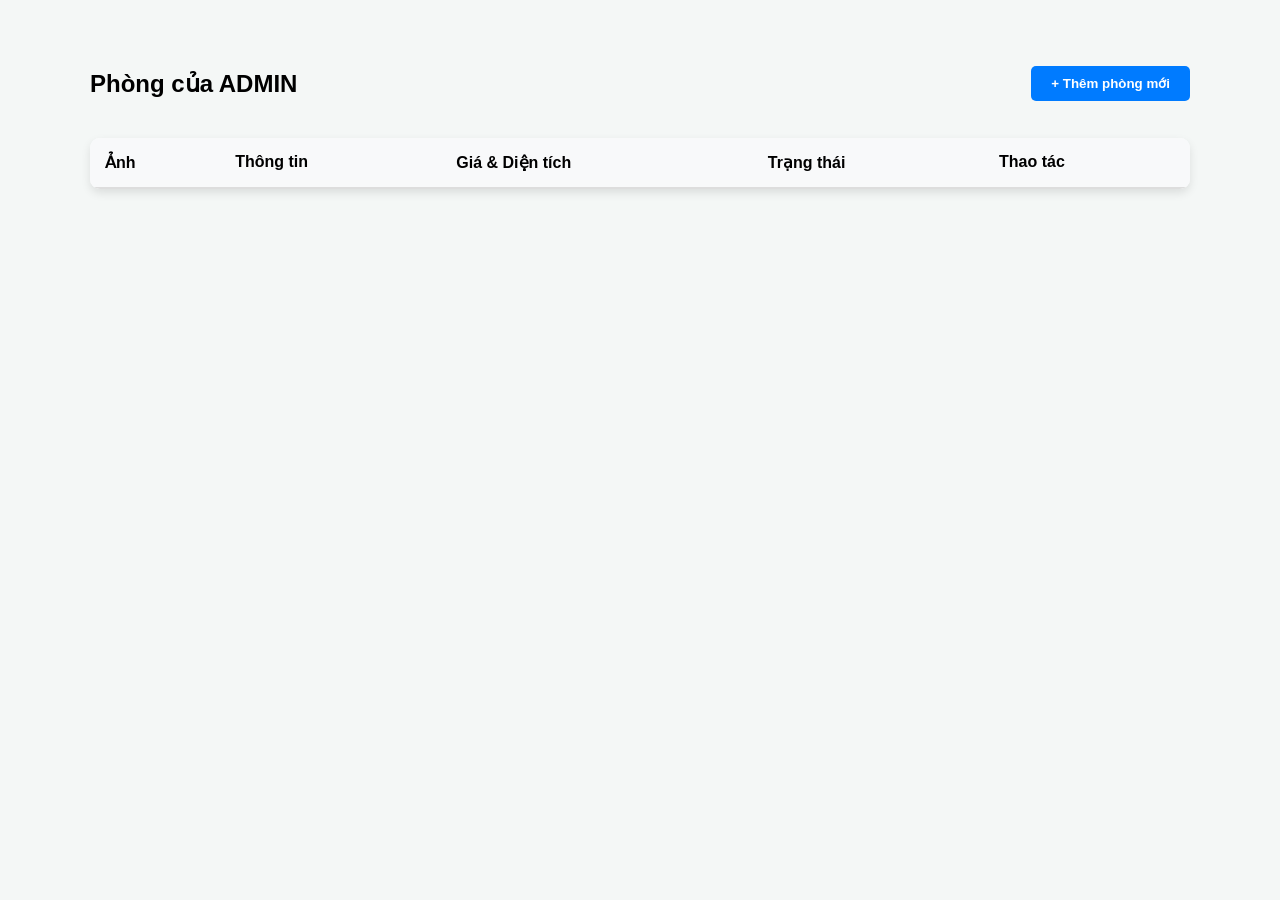
==== admin.html @ 0c40ad40 "ver 1" ====
<!DOCTYPE html>
<html lang="vi">
<head>
    <meta charset="UTF-8">
    <meta name="viewport" content="width=device-width, initial-scale=1.0">
    <title>Admin Dashboard - Quản lý phòng</title>
    <link rel="stylesheet" href="style.css">
</head>
<body style="background-color: #f4f7f6; font-family: Arial, sans-serif;">

    <div class="admin-wrapper">
        <div class="admin-header">
            <h2>Phòng của ADMIN</h2>
            <button class="btn-primary" onclick="toggleForm()">+ Thêm phòng mới</button>
        </div>

        <div id="form-container" class="admin-form-card" style="display: none;">
            <h3 id="form-title">Thêm Phòng Mới</h3>
            <input type="hidden" id="room-id"> <div class="form-grid">
                <div class="input-item">
                    <label>Tên phòng</label>
                    <input type="text" id="room-name" placeholder="VD: Phòng Studio Quận 1">
                </div>
                <div class="input-item">
                    <label>Hình ảnh (URL)</label>
                    <input type="text" id="room-img" placeholder="Link ảnh...">
                </div>
                <div class="input-item">
                    <label>Giá tiền</label>
                    <input type="text" id="room-price" placeholder="VD: 5.000.000">
                </div>
                <div class="input-item">
                    <label>Diện tích</label>
                    <input type="text" id="room-area" placeholder="VD: 25">
                </div>
                <div class="input-item">
                    <label>Địa chỉ</label>
                    <input type="text" id="room-address" placeholder="Quận 1, TP.HCM">
                </div>
                <div class="input-item">
                    <label>Tiện ích</label>
                    <input type="text" id="room-utility" placeholder="Wifi, Máy lạnh...">
                </div>
                <div class="input-item">
                    <label>Trạng thái</label>
                    <select id="room-status">
                        <option value="Còn trống">Còn trống</option>
                        <option value="Hết phòng">Hết phòng</option>
                    </select>
                </div>
            </div>

            <div class="form-actions">
                <button type="button" class="btn-success" onclick="saveRoom()">Lưu dữ liệu</button>
                <button type="button" class="btn-secondary" onclick="toggleForm()">Hủy bỏ</button>
            </div>
        </div>

        <div class="table-container">
            <table class="admin-table">
                <thead>
                    <tr>
                        <th>Ảnh</th>
                        <th>Thông tin</th>
                        <th>Giá & Diện tích</th>
                        <th>Trạng thái</th>
                        <th>Thao tác</th>
                    </tr>
                </thead>
                <tbody id="admin-table-body">
                    </tbody>
            </table>
        </div>

        <div id="pagination-wrapper" class="pagination">
            </div>
    </div>

    <script src="admin.js"></script>

    <style>
.admin-wrapper { max-width: 1100px; margin: 30px auto; padding: 20px; }
.admin-header { display: flex; justify-content: space-between; align-items: center; margin-bottom: 20px; }

/* Buttons */
.btn-primary { background: #007bff; color: white; padding: 10px 20px; border: none; border-radius: 5px; cursor: pointer; font-weight: bold; }
.btn-success { background: #28a745; color: white; padding: 10px 20px; border: none; border-radius: 5px; cursor: pointer; }
.btn-secondary { background: #6c757d; color: white; padding: 10px 20px; border: none; border-radius: 5px; cursor: pointer; }
.btn-warning { background: #ffc107; color: #000; padding: 6px 12px; border: none; border-radius: 4px; cursor: pointer; margin-right: 5px; }
.btn-danger { background: #dc3545; color: white; padding: 6px 12px; border: none; border-radius: 4px; cursor: pointer; }
button:hover { opacity: 0.9; }

/* Form Card */
.admin-form-card { background: white; padding: 25px; border-radius: 10px; box-shadow: 0 4px 10px rgba(0,0,0,0.1); margin-bottom: 30px; }
.form-grid { display: grid; grid-template-columns: 1fr 1fr; gap: 20px; margin-bottom: 20px; }
.input-item label { display: block; margin-bottom: 8px; font-weight: bold; color: #333; }
.input-item input, .input-item select { width: 100%; padding: 10px; border: 1px solid #ccc; border-radius: 5px; box-sizing: border-box; }
.form-actions { display: flex; gap: 10px; }

/* Table */
.table-container { background: white; border-radius: 10px; box-shadow: 0 4px 10px rgba(0,0,0,0.1); overflow: hidden; }
.admin-table { width: 100%; border-collapse: collapse; text-align: left; }
.admin-table th { background: #f8f9fa; padding: 15px; border-bottom: 2px solid #ddd; }
.admin-table td { padding: 15px; border-bottom: 1px solid #eee; vertical-align: middle; }
.admin-table tr:hover { background-color: #fcfcfc; }

/* Pagination */
.pagination { display: flex; justify-content: center; gap: 8px; margin-top: 25px; }
.page-btn { padding: 8px 15px; border: 1px solid #ddd; background: white; cursor: pointer; border-radius: 4px; }
.page-btn.active { background: #007bff; color: white; border-color: #007bff; }
.page-btn:hover:not(.active) { background: #f1f1f1; }
    </style>
</body>
</html>
---- style.css ----
/* Navbar */
.main-header {
    background: #fff;
    position: sticky;
    top: 0;
    z-index: 1000;
    box-shadow: 0 4px 12px rgba(0,0,0,0.05);
}

.navbar {
    display: flex;
    justify-content: space-between;
    align-items: center;
    padding: 15px 8%;
    max-width: 1400px;
    margin: 0 auto;
}

.logo { font-size: 26px; font-weight: 800; color: #333; letter-spacing: -1px; }
.logo span { color: #007bff; }

.nav-links { display: flex; list-style: none; align-items: center; }
.nav-links li { margin-left: 30px; }
.nav-links a { 
    text-decoration: none; 
    color: #555; 
    font-weight: 500;
    transition: 0.3s;
}
.nav-links a:hover, .nav-links a.active { color: #007bff; }

.btn-login {
    background: #007bff;
    color: #fff !important;
    padding: 8px 20px;
    border-radius: 50px;
}

/* Hero Section */
.hero {
    height: 70vh;
    background: url('https://images.unsplash.com/photo-1560448204-e02f11c3d0e2?auto=format&fit=crop&w=1920&q=80') center/cover no-repeat;
    position: relative;
}

.hero-overlay {
    background: rgba(0, 0, 0, 0.4);
    height: 100%;
    display: flex;
    align-items: center;
    justify-content: center;
    text-align: center;
}

.hero-content h1 {
    font-size: 48px;
    color: #fff;
    margin-bottom: 15px;
    text-shadow: 0 2px 10px rgba(0,0,0,0.3);
}

.hero-content p { color: #eee; font-size: 18px; margin-bottom: 30px; }

/* Search Bar trong Hero */
.filter-section {
    max-width: 600px;
    margin: 20px auto;
    display: flex;
    gap: 10px;
}

#search-address {
    flex: 1;
    padding: 12px 20px;
    border: 2px solid #ddd;
    border-radius: 30px;
    outline: none;
    font-size: 16px;
    transition: 0.3s;
}

#search-address:focus {
    border-color: #007bff;
    box-shadow: 0 0 8px rgba(0,123,255,0.2);
}

#btn-search {
    padding: 10px 25px;
    background-color: #007bff;
    color: white;
    border: none;
    border-radius: 30px;
    cursor: pointer;
    font-weight: bold;
}

#btn-search:hover {
    background-color: #0056b3;
}

/* Container Grid */
.container {
    max-width: 1200px;
    margin: 40px auto;
    padding: 0 20px;
}

#room-container {
    display: grid;
    grid-template-columns: repeat(auto-fill, minmax(320px, 1fr));
    gap: 25px;
}

/* Card Style */
.room-card {
    background: white;
    border-radius: 12px;
    overflow: hidden;
    box-shadow: 0 5px 15px rgba(0,0,0,0.08);
    transition: 0.3s ease;
}

.room-card:hover { transform: translateY(-8px); }

.img-wrapper { position: relative; }

.poster {
    width: 100%;
    height: 200px;
    object-fit: cover;
}

/* Badge Trạng thái */
.status-badge {
    position: absolute;
    top: 10px;
    right: 10px;
    padding: 5px 12px;
    border-radius: 20px;
    font-size: 12px;
    font-weight: bold;
    color: white;
}
.status-green { background: #28a745; }
.status-red { background: #dc3545; }

/* Nội dung thông tin */
.room-content { padding: 20px; }

.room-name {
    font-size: 18px;
    color: #222;
    margin-bottom: 8px;
    height: 44px;
    overflow: hidden;
}

.room-price {
    font-size: 20px;
    color: #e63946;
    font-weight: bold;
    margin-bottom: 15px;
}

.room-detail p {
    font-size: 14px;
    color: #555;
    margin-bottom: 6px;
}

.btn-view {
    width: 100%;
    padding: 12px;
    margin-top: 15px;
    border: none;
    background: #007bff;
    color: white;
    border-radius: 6px;
    cursor: pointer;
    font-weight: 600;
    transition: 0.2s;
}

.btn-detail:hover { background: #0056b3; }

/* Hiệu ứng Loading Spinner */
#loading {
    display: none; /* Mặc định ẩn đi */
    text-align: center;
    padding: 50px;
    width: 100%;
}

.spinner {
    width: 50px;
    height: 50px;
    border: 5px solid #f3f3f3;
    border-top: 5px solid #007bff;
    border-radius: 50%;
    margin: 0 auto 15px;
    animation: spin 1s linear infinite;
}

@keyframes spin {
    0% { transform: rotate(0deg); }
    100% { transform: rotate(360deg); }
}

/* Tinh chỉnh Hero Section cho xịn hơn */
.hero {
    background: linear-gradient(rgba(0,0,0,0.5), rgba(0,0,0,0.5)), 
                url('https://images.unsplash.com/photo-1512917774080-9991f1c4c750?auto=format&fit=crop&w=1200&q=80');
    background-size: cover;
    background-position: center;
    height: 450px;
    display: flex;
    align-items: center;
    justify-content: center;
    color: white;
    text-align: center;
}

/* --- 1. Navbar & Hero --- */
.main-header {
    background: #ffffff;
    padding: 15px 8%;
    display: flex;
    justify-content: space-between;
    align-items: center;
    box-shadow: 0 2px 10px rgba(0,0,0,0.1);
    position: sticky; top: 0; z-index: 1000;
}
.logo { font-size: 24px; font-weight: bold; color: #333; }
.logo span { color: #007bff; }
.nav-links { display: flex; list-style: none; gap: 25px; }
.nav-links a { text-decoration: none; color: #555; font-weight: 500; transition: 0.3s; }
.nav-links a:hover { color: #007bff; }

.hero {
    background: linear-gradient(rgba(0,0,0,0.6), rgba(0,0,0,0.6)), 
                url('https://images.unsplash.com/photo-1512917774080-9991f1c4c750?auto=format&fit=crop&w=1200&q=80');
    height: 400px;
    display: flex; flex-direction: column;
    justify-content: center; align-items: center;
    color: white; text-align: center;
}
.hero h1 { font-size: 40px; margin-bottom: 10px; }

/* --- 2. Button "Xem chi tiết" xịn hơn --- */
.btn-detail {
    width: 100%;
    padding: 12px;
    background: #007bff; /* Màu xanh chủ đạo */
    color: white;
    border: none;
    border-radius: 8px;
    font-weight: bold;
    cursor: pointer;
    transition: 0.3s;
    margin-top: 15px;
}
.btn-detail:hover {
    background: #0056b3;
    transform: scale(1.02);
}

/* --- 3. Khung Card trang Detail --- */
.detail-container {
    max-width: 900px;
    margin: 50px auto;
    background: white;
    padding: 0;
    border-radius: 20px;
    box-shadow: 0 10px 30px rgba(0,0,0,0.1);
    display: flex; overflow: hidden;
}
.detail-img { width: 50%; object-fit: cover; height: 500px; }
.detail-content { width: 50%; padding: 40px; }
.detail-content h1 { margin-bottom: 20px; color: #333; }
.price-tag { font-size: 28px; color: #e63946; font-weight: bold; margin-bottom: 20px; }

/* Dán toàn bộ CSS bạn đã gửi vào đây, sau đó thêm các đoạn bên dưới */

/* --- BỔ SUNG CHO SLIDER (NHÀ TỐT STYLE) --- */
.section-title {
    display: flex;
    align-items: center;
    gap: 15px;
    margin: 40px 0 20px;
}
.section-title h3 { font-size: 22px; color: #333; white-space: nowrap; }
.section-title .line { height: 2px; background: #eee; flex: 1; }

.slider-wrapper { position: relative; width: 100%; display: flex; align-items: center; }

.slider-track {
    display: flex;
    gap: 20px; /* Khoảng cách giữa các card */
    overflow-x: auto;
    scroll-behavior: smooth;
    padding: 10px 5px 25px 5px;
    scrollbar-width: none;
}
.slider-track::-webkit-scrollbar { display: none; }

/* Ép mỗi card chiếm đúng 1/3 chiều rộng để hiện 3 cái */
.slider-track .room-card {
    min-width: calc(33.33% - 14px); 
    flex-shrink: 0;
}

/* Nút trượt */
.slide-btn {
    position: absolute;
    top: 45%;
    transform: translateY(-50%);
    width: 40px;
    height: 40px;
    border-radius: 50%;
    background: white;
    border: none;
    box-shadow: 0 4px 10px rgba(0,0,0,0.15);
    cursor: pointer;
    z-index: 10;
    font-size: 18px;
    transition: 0.3s;
}
.slide-btn:hover { background: #007bff; color: white; }
.slide-btn.prev { left: -20px; }
.slide-btn.next { right: -20px; }

/* Responsive cho điện thoại: hiện 1.2 card để người ta biết là có thể vuốt */
@media (max-width: 768px) {
    .slider-track .room-card {
        min-width: 85%;
    }
    .slide-btn { display: none; } /* Mobile thì vuốt tay, ẩn nút */
}
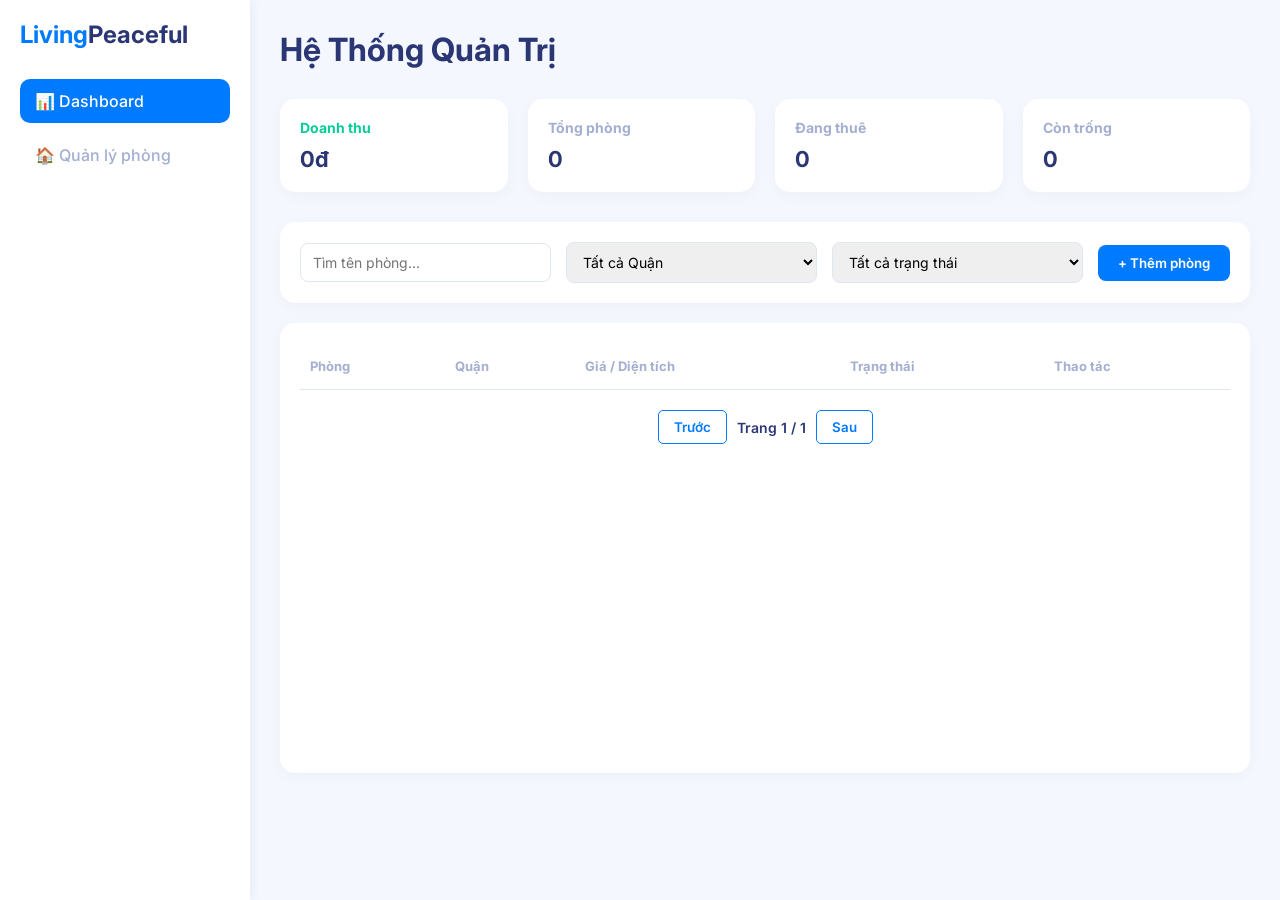
==== commit 4e2bcc58: "ver 2" ====
--- a/admin.html
+++ b/admin.html
@@ -3,112 +3,283 @@
 <head>
     <meta charset="UTF-8">
     <meta name="viewport" content="width=device-width, initial-scale=1.0">
-    <title>Admin Dashboard - Quản lý phòng</title>
-    <link rel="stylesheet" href="style.css">
+    <title>Admin Dashboard - LivingPeaceful</title>
+    <link href="https://fonts.googleapis.com/css2?family=Inter:wght@400;500;600;700&display=swap" rel="stylesheet">
+    <style>
+        /* CSS GIỮ NGUYÊN PHONG CÁCH HIỆN ĐẠI */
+        * { box-sizing: border-box; margin: 0; padding: 0; font-family: 'Inter', sans-serif; }
+        body { display: flex; background: #f4f7fe; color: #2b3674; height: 100vh; overflow: hidden; }
+
+        .sidebar { width: 250px; background: white; padding: 20px; box-shadow: 2px 0 10px rgba(0,0,0,0.05); }
+        .sidebar h2 { color: #007bff; font-size: 24px; margin-bottom: 30px; font-weight: 700; }
+        .sidebar h2 span { color: #2b3674; }
+        .nav-item { display: block; padding: 12px 15px; color: #a3aed1; text-decoration: none; border-radius: 10px; margin-bottom: 10px; font-weight: 500; }
+        .nav-item.active { background: #007bff; color: white; }
+
+        .main-content { flex: 1; padding: 30px; overflow-y: auto; }
+        .header { display: flex; justify-content: space-between; align-items: center; margin-bottom: 30px; }
+
+        /* Widget Thống Kê */
+        .stats-grid { display: grid; grid-template-columns: repeat(4, 1fr); gap: 20px; margin-bottom: 30px; }
+        .stat-card { background: white; padding: 20px; border-radius: 15px; box-shadow: 0 4px 15px rgba(0,0,0,0.03); }
+        .stat-card h3 { color: #a3aed1; font-size: 14px; margin-bottom: 10px; }
+        .stat-card .value { font-size: 22px; font-weight: 700; }
+
+        /* Bộ Lọc Nâng Cấp */
+        .filter-section { background: white; padding: 20px; border-radius: 15px; margin-bottom: 20px; display: flex; gap: 15px; align-items: center; box-shadow: 0 4px 15px rgba(0,0,0,0.03); }
+        .filter-section input, .filter-section select { padding: 10px 12px; border: 1px solid #e0e5f2; border-radius: 8px; outline: none; font-size: 14px; flex: 1; }
+        .btn-add { background: #007bff; color: white; border: none; padding: 10px 20px; border-radius: 8px; cursor: pointer; font-weight: 600; white-space: nowrap; }
+
+        /* Bảng Dữ Liệu */
+        .table-container { background: white; border-radius: 15px; padding: 20px; box-shadow: 0 4px 15px rgba(0,0,0,0.03); min-height: 450px; position: relative; }
+        table { width: 100%; border-collapse: collapse; }
+        th { color: #a3aed1; font-size: 13px; text-align: left; padding: 15px 10px; border-bottom: 1px solid #e0e5f2; }
+        td { padding: 12px 10px; border-bottom: 1px solid #f4f7fe; font-size: 14px; }
+        .room-img { width: 50px; height: 50px; border-radius: 8px; object-fit: cover; margin-right: 10px; }
+        .badge { padding: 4px 8px; border-radius: 20px; font-size: 11px; font-weight: 600; }
+        .available { background: #e6f9f0; color: #05cd99; }
+        .rented { background: #feecee; color: #ee5d50; }
+
+        /* PHÂN TRANG (Pagination) CSS */
+        .pagination { display: flex; justify-content: center; align-items: center; gap: 10px; margin-top: 20px; padding-bottom: 10px; }
+        .page-btn { padding: 8px 15px; border: 1px solid #007bff; background: white; color: #007bff; border-radius: 5px; cursor: pointer; font-weight: 600; transition: 0.3s; }
+        .page-btn:hover:not(:disabled) { background: #007bff; color: white; }
+        .page-btn:disabled { border-color: #ddd; color: #999; cursor: not-allowed; }
+        #pageInfo { font-size: 14px; font-weight: 600; color: #2b3674; }
+
+        /* Modal Popup */
+        .modal-overlay { position: fixed; top: 0; left: 0; width: 100%; height: 100%; background: rgba(0,0,0,0.5); display: none; justify-content: center; align-items: center; z-index: 1000; }
+        .modal-box { background: white; padding: 25px; border-radius: 15px; width: 400px; }
+        .form-group { margin-bottom: 15px; }
+        .form-group label { display: block; font-size: 12px; margin-bottom: 5px; color: #a3aed1; }
+        .form-group input, .form-group select { width: 100%; padding: 8px; border: 1px solid #ddd; border-radius: 5px; }
+    </style>
 </head>
-<body style="background-color: #f4f7f6; font-family: Arial, sans-serif;">
-
-    <div class="admin-wrapper">
-        <div class="admin-header">
-            <h2>Phòng của ADMIN</h2>
-            <button class="btn-primary" onclick="toggleForm()">+ Thêm phòng mới</button>
-        </div>
-
-        <div id="form-container" class="admin-form-card" style="display: none;">
-            <h3 id="form-title">Thêm Phòng Mới</h3>
-            <input type="hidden" id="room-id"> <div class="form-grid">
-                <div class="input-item">
-                    <label>Tên phòng</label>
-                    <input type="text" id="room-name" placeholder="VD: Phòng Studio Quận 1">
-                </div>
-                <div class="input-item">
-                    <label>Hình ảnh (URL)</label>
-                    <input type="text" id="room-img" placeholder="Link ảnh...">
-                </div>
-                <div class="input-item">
-                    <label>Giá tiền</label>
-                    <input type="text" id="room-price" placeholder="VD: 5.000.000">
-                </div>
-                <div class="input-item">
-                    <label>Diện tích</label>
-                    <input type="text" id="room-area" placeholder="VD: 25">
-                </div>
-                <div class="input-item">
-                    <label>Địa chỉ</label>
-                    <input type="text" id="room-address" placeholder="Quận 1, TP.HCM">
-                </div>
-                <div class="input-item">
-                    <label>Tiện ích</label>
-                    <input type="text" id="room-utility" placeholder="Wifi, Máy lạnh...">
-                </div>
-                <div class="input-item">
-                    <label>Trạng thái</label>
-                    <select id="room-status">
-                        <option value="Còn trống">Còn trống</option>
-                        <option value="Hết phòng">Hết phòng</option>
-                    </select>
-                </div>
-            </div>
-
-            <div class="form-actions">
-                <button type="button" class="btn-success" onclick="saveRoom()">Lưu dữ liệu</button>
-                <button type="button" class="btn-secondary" onclick="toggleForm()">Hủy bỏ</button>
-            </div>
+<body>
+
+    <aside class="sidebar">
+        <h2>Living<span>Peaceful</span></h2>
+        <nav>
+            <a href="#" class="nav-item active">📊 Dashboard</a>
+            <a href="#" class="nav-item">🏠 Quản lý phòng</a>
+        </nav>
+    </aside>
+
+    <main class="main-content">
+        <header class="header">
+            <h1>Hệ Thống Quản Trị</h1>
+        </header>
+
+        <div class="stats-grid">
+            <div class="stat-card"><h3 style="color:#05cd99">Doanh thu</h3><div class="value" id="totalRevenue">0đ</div></div>
+            <div class="stat-card"><h3>Tổng phòng</h3><div class="value" id="totalRooms">0</div></div>
+            <div class="stat-card"><h3>Đang thuê</h3><div class="value" id="rentedRooms">0</div></div>
+            <div class="stat-card"><h3>Còn trống</h3><div class="value" id="availableRooms">0</div></div>
+        </div>
+
+        <div class="filter-section">
+            <input type="text" id="searchInput" placeholder="Tìm tên phòng..." oninput="handleFilterChange()">
+            
+            <select id="districtFilter" onchange="handleFilterChange()">
+                <option value="All">Tất cả Quận</option>
+                <option value="Quận 1">Quận 1</option>
+                <option value="Quận 3">Quận 3</option>
+                <option value="Quận 7">Quận 7</option>
+                <option value="Gò Vấp">Gò Vấp</option>
+                <option value="Bình Thạnh">Bình Thạnh</option>
+                <option value="Tân Bình">Tân Bình</option>
+            </select>
+
+            <select id="statusFilter" onchange="handleFilterChange()">
+                <option value="All">Tất cả trạng thái</option>
+                <option value="Còn trống">Còn trống</option>
+                <option value="Đã thuê">Đã thuê</option>
+            </select>
+
+            <button class="btn-add" onclick="openModal()">+ Thêm phòng</button>
         </div>
 
         <div class="table-container">
-            <table class="admin-table">
+            <table>
                 <thead>
                     <tr>
-                        <th>Ảnh</th>
-                        <th>Thông tin</th>
-                        <th>Giá & Diện tích</th>
+                        <th>Phòng</th>
+                        <th>Quận</th>
+                        <th>Giá / Diện tích</th>
                         <th>Trạng thái</th>
                         <th>Thao tác</th>
                     </tr>
                 </thead>
-                <tbody id="admin-table-body">
-                    </tbody>
+                <tbody id="roomTableBody"></tbody>
             </table>
-        </div>
-
-        <div id="pagination-wrapper" class="pagination">
-            </div>
+
+            <div class="pagination">
+                <button class="page-btn" id="prevPage" onclick="changePage(-1)">Trước</button>
+                <span id="pageInfo">Trang 1 / 1</span>
+                <button class="page-btn" id="nextPage" onclick="changePage(1)">Sau</button>
+            </div>
+        </div>
+    </main>
+
+    <div class="modal-overlay" id="roomModal">
+        <div class="modal-box">
+            <h2 id="modalTitle">Thông tin phòng</h2>
+            <input type="hidden" id="roomId">
+            <div class="form-group"><label>Tên phòng</label><input type="text" id="roomName"></div>
+            <div class="form-group">
+                <label>Quận</label>
+                <select id="roomDistrict">
+                    <option value="Quận 1">Quận 1</option>
+                    <option value="Quận 3">Quận 3</option>
+                    <option value="Quận 7">Quận 7</option>
+                    <option value="Gò Vấp">Gò Vấp</option>
+                    <option value="Bình Thạnh">Bình Thạnh</option>
+                    <option value="Tân Bình">Tân Bình</option>
+                </select>
+            </div>
+            <div class="form-group"><label>Giá (VNĐ)</label><input type="number" id="roomPrice"></div>
+            <div class="form-group"><label>Diện tích</label><input type="text" id="roomArea"></div>
+            <div class="form-group">
+                <label>Trạng thái</label>
+                <select id="roomStatus">
+                    <option value="Còn trống">Còn trống</option>
+                    <option value="Đã thuê">Đã thuê</option>
+                </select>
+            </div>
+            <div class="modal-actions" style="text-align:right">
+                <button onclick="closeModal()" style="padding:8px 15px; border:none; cursor:pointer">Hủy</button>
+                <button onclick="saveRoom()" style="padding:8px 15px; background:#007bff; color:white; border:none; border-radius:5px; cursor:pointer">Lưu</button>
+            </div>
+        </div>
     </div>
 
-    <script src="admin.js"></script>
-
-    <style>
-.admin-wrapper { max-width: 1100px; margin: 30px auto; padding: 20px; }
-.admin-header { display: flex; justify-content: space-between; align-items: center; margin-bottom: 20px; }
-
-/* Buttons */
-.btn-primary { background: #007bff; color: white; padding: 10px 20px; border: none; border-radius: 5px; cursor: pointer; font-weight: bold; }
-.btn-success { background: #28a745; color: white; padding: 10px 20px; border: none; border-radius: 5px; cursor: pointer; }
-.btn-secondary { background: #6c757d; color: white; padding: 10px 20px; border: none; border-radius: 5px; cursor: pointer; }
-.btn-warning { background: #ffc107; color: #000; padding: 6px 12px; border: none; border-radius: 4px; cursor: pointer; margin-right: 5px; }
-.btn-danger { background: #dc3545; color: white; padding: 6px 12px; border: none; border-radius: 4px; cursor: pointer; }
-button:hover { opacity: 0.9; }
-
-/* Form Card */
-.admin-form-card { background: white; padding: 25px; border-radius: 10px; box-shadow: 0 4px 10px rgba(0,0,0,0.1); margin-bottom: 30px; }
-.form-grid { display: grid; grid-template-columns: 1fr 1fr; gap: 20px; margin-bottom: 20px; }
-.input-item label { display: block; margin-bottom: 8px; font-weight: bold; color: #333; }
-.input-item input, .input-item select { width: 100%; padding: 10px; border: 1px solid #ccc; border-radius: 5px; box-sizing: border-box; }
-.form-actions { display: flex; gap: 10px; }
-
-/* Table */
-.table-container { background: white; border-radius: 10px; box-shadow: 0 4px 10px rgba(0,0,0,0.1); overflow: hidden; }
-.admin-table { width: 100%; border-collapse: collapse; text-align: left; }
-.admin-table th { background: #f8f9fa; padding: 15px; border-bottom: 2px solid #ddd; }
-.admin-table td { padding: 15px; border-bottom: 1px solid #eee; vertical-align: middle; }
-.admin-table tr:hover { background-color: #fcfcfc; }
-
-/* Pagination */
-.pagination { display: flex; justify-content: center; gap: 8px; margin-top: 25px; }
-.page-btn { padding: 8px 15px; border: 1px solid #ddd; background: white; cursor: pointer; border-radius: 4px; }
-.page-btn.active { background: #007bff; color: white; border-color: #007bff; }
-.page-btn:hover:not(.active) { background: #f1f1f1; }
-    </style>
+    <script>
+        const API_URL = 'https://69192a329ccba073ee924a89.mockapi.io/rooms';
+        let allRooms = []; // Chứa toàn bộ data từ API
+        let filteredRooms = []; // Chứa data sau khi lọc (tìm kiếm, quận)
+        
+        let currentPage = 1;
+        const roomsPerPage = 5;
+
+        // 1. LẤY DATA
+        async function fetchRooms() {
+            try {
+                const res = await fetch(API_URL);
+                allRooms = await res.json();
+                handleFilterChange(); // Sau khi lấy data, tiến hành lọc và hiển thị
+            } catch (e) { alert("Lỗi tải API"); }
+        }
+
+function handleFilterChange() {
+    const search = document.getElementById('searchInput').value.toLowerCase();
+    const districtFilter = document.getElementById('districtFilter').value; // Ví dụ: "Quận 1"
+    const status = document.getElementById('statusFilter').value;
+
+    filteredRooms = allRooms.filter(room => {
+        // Lấy địa chỉ từ API và kiểm tra xem có chứa chữ "Quận 1", "Quận 3"... không
+        const roomAddress = (room.address || "").toString();
+        
+        // 1. Kiểm tra khớp tên
+        const matchName = (room.name || "").toLowerCase().includes(search);
+        
+        // 2. Kiểm tra khớp trạng thái
+        const matchStatus = status === "All" || room.status === status;
+
+        // 3. Kiểm tra khớp Quận (Dựa trên trường address trong ảnh của bạn)
+        const matchDist = districtFilter === "All" || roomAddress.includes(districtFilter);
+
+        return matchName && matchDist && matchStatus;
+    });
+
+    currentPage = 1; 
+    updateStats();
+    renderTable();
+}
+        // 3. HIỂN THỊ BẢNG THEO TRANG
+        function renderTable() {
+            const tbody = document.getElementById('roomTableBody');
+            tbody.innerHTML = '';
+
+            // Tính toán vị trí bắt đầu và kết thúc của mảng cho trang hiện tại
+            const start = (currentPage - 1) * roomsPerPage;
+            const end = start + roomsPerPage;
+            const roomsToShow = filteredRooms.slice(start, end);
+
+            roomsToShow.forEach(room => {
+                const tr = document.createElement('tr');
+                tr.innerHTML = `
+                    <td><div style="display:flex;align-items:center"><img src="${room.img || 'https://via.placeholder.com/50'}" class="room-img"><strong>${room.name}</strong></div></td>
+                    <td>${room.district || 'N/A'}</td>
+                    <td><b style="color:#007bff">${Number(room.price).toLocaleString()}đ</b><br><small>${room.area}</small></td>
+                    <td><span class="badge ${room.status === 'Còn trống' ? 'available' : 'rented'}">${room.status}</span></td>
+                    <td><button onclick="openModal('${room.id}')" style="border:none;background:none;cursor:pointer">✏️</button></td>
+                `;
+                tbody.appendChild(tr);
+            });
+
+            updatePaginationUI();
+        }
+
+        // 4. CẬP NHẬT NÚT BẤM PHÂN TRANG
+        function updatePaginationUI() {
+            const totalPages = Math.ceil(filteredRooms.length / roomsPerPage) || 1;
+            document.getElementById('pageInfo').innerText = `Trang ${currentPage} / ${totalPages}`;
+            
+            document.getElementById('prevPage').disabled = currentPage === 1;
+            document.getElementById('nextPage').disabled = currentPage === totalPages;
+        }
+
+        function changePage(step) {
+            currentPage += step;
+            renderTable();
+        }
+
+        // 5. CẬP NHẬT THỐNG KÊ (Tổng doanh thu, số phòng...)
+        function updateStats() {
+            let rev = 0, rented = 0, avail = 0;
+            allRooms.forEach(r => {
+                if(r.status === "Đã thuê") { rev += Number(r.price); rented++; }
+                else avail++;
+            });
+            document.getElementById('totalRevenue').innerText = rev.toLocaleString() + "đ";
+            document.getElementById('totalRooms').innerText = allRooms.length;
+            document.getElementById('rentedRooms').innerText = rented;
+            document.getElementById('availableRooms').innerText = avail;
+        }
+
+        // Các hàm Modal (Giữ nguyên logic mở/đóng/lưu)
+        function openModal(id = null) {
+            document.getElementById('roomModal').style.display = 'flex';
+            if(id) {
+                const r = allRooms.find(x => x.id === id);
+                document.getElementById('roomId').value = r.id;
+                document.getElementById('roomName').value = r.name;
+                document.getElementById('roomDistrict').value = r.district || 'Quận 1';
+                document.getElementById('roomPrice').value = r.price;
+                document.getElementById('roomArea').value = r.area;
+                document.getElementById('roomStatus').value = r.status;
+            }
+        }
+        function closeModal() { document.getElementById('roomModal').style.display = 'none'; }
+        
+        async function saveRoom() {
+            const id = document.getElementById('roomId').value;
+            const data = {
+                name: document.getElementById('roomName').value,
+                district: document.getElementById('roomDistrict').value,
+                price: document.getElementById('roomPrice').value,
+                area: document.getElementById('roomArea').value,
+                status: document.getElementById('roomStatus').value
+            };
+            const method = id ? 'PUT' : 'POST';
+            const url = id ? `${API_URL}/${id}` : API_URL;
+            
+            await fetch(url, { method, headers:{'Content-Type':'application/json'}, body:JSON.stringify(data)});
+            closeModal();
+            fetchRooms();
+        }
+
+        fetchRooms(); // Khởi chạy
+    </script>
 </body>
 </html>
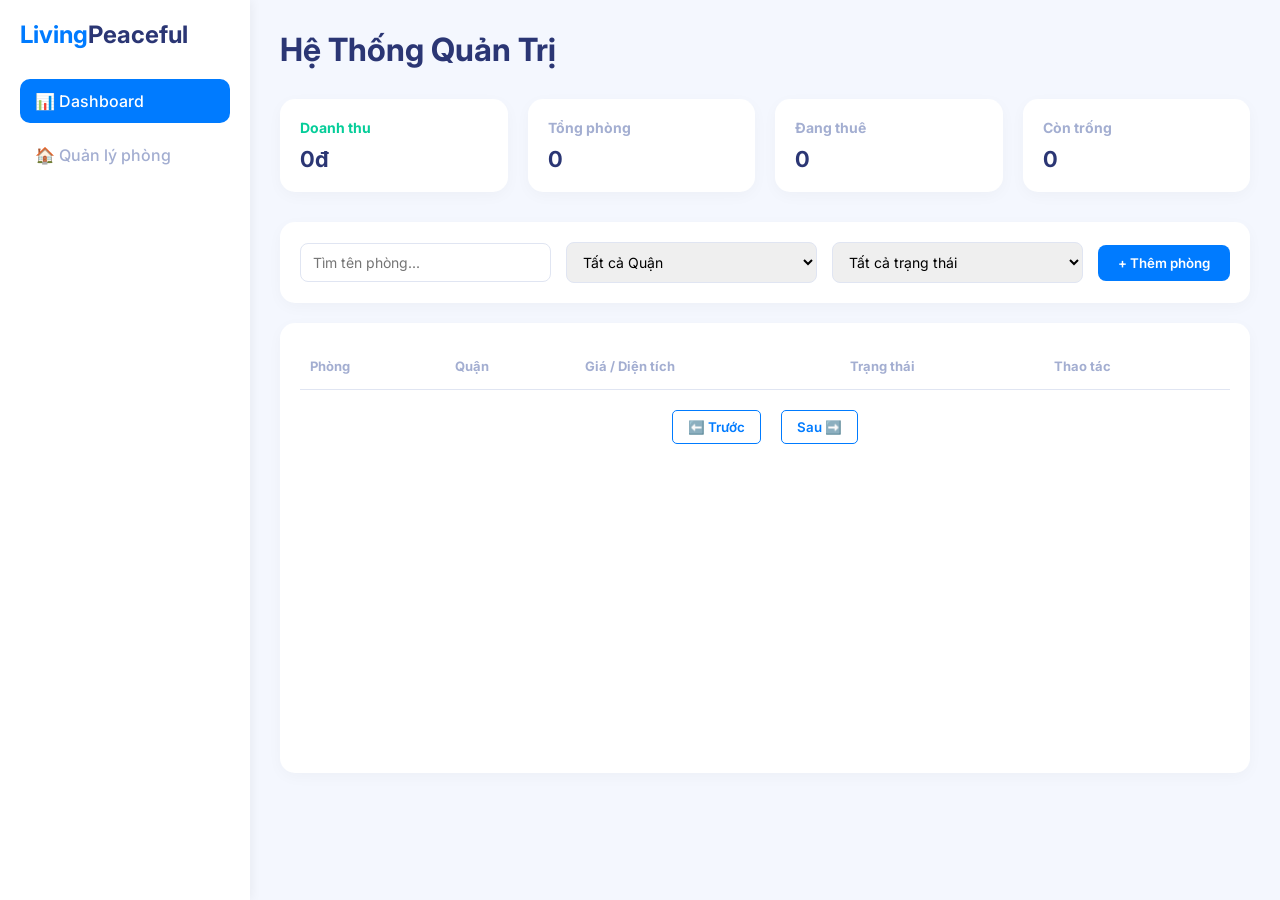
==== commit fc3a3f21: "ez" ====
--- a/admin.html
+++ b/admin.html
@@ -53,6 +53,93 @@
         .form-group { margin-bottom: 15px; }
         .form-group label { display: block; font-size: 12px; margin-bottom: 5px; color: #a3aed1; }
         .form-group input, .form-group select { width: 100%; padding: 8px; border: 1px solid #ddd; border-radius: 5px; }
+    </style>
+
+    <style>
+        /* --- CẤU HÌNH RESPONSIVE CHO MOBILE (ADMIN) --- */
+@media screen and (max-width: 768px) {
+    body {
+        flex-direction: column; /* Đẩy sidebar lên trên hoặc ẩn đi, main-content xuống dưới */
+        height: auto;
+        overflow-y: auto;
+    }
+
+    .sidebar {
+        width: 100%;
+        height: auto;
+        padding: 15px;
+        box-shadow: 0 2px 10px rgba(0,0,0,0.05);
+    }
+    
+    .sidebar h2 { margin-bottom: 10px; text-align: center; }
+    .sidebar nav { display: flex; justify-content: center; gap: 10px; }
+    .sidebar .nav-item { margin-bottom: 0; padding: 8px 12px; font-size: 14px; }
+
+    .main-content {
+        padding: 15px;
+    }
+
+    /* Co giãn các ô thống kê thành 2 cột thay vì 4 cột */
+    .stats-grid {
+        grid-template-columns: repeat(2, 1fr);
+        gap: 10px;
+        margin-bottom: 20px;
+    }
+    .stat-card { padding: 15px; }
+    .stat-card .value { font-size: 18px; }
+
+    /* Bộ lọc chuyển thành hàng dọc để không đè chữ */
+    .filter-section {
+        flex-direction: column;
+        align-items: stretch;
+        gap: 10px;
+        padding: 15px;
+    }
+    .filter-section input, .filter-section select, .btn-add {
+        width: 100%;
+    }
+
+    /* Biến bảng (Table) thành dạng thẻ di động chống nhảy chữ */
+    .table-container {
+        padding: 10px;
+    }
+    
+    table, thead, tbody, th, td, tr { 
+        display: block; 
+    }
+    
+    thead { display: none; } /* Ẩn tiêu đề bảng dòng trên mobile */
+    
+    tr {
+        border: 1px solid #e0e5f2;
+        border-radius: 10px;
+        margin-bottom: 15px;
+        padding: 10px;
+        background: #fff;
+    }
+    
+    td {
+        text-align: right;
+        padding: 8px 5px;
+        border-bottom: 1px dashed #f4f7fe;
+        position: relative;
+        display: flex;
+        justify-content: space-between;
+        align-items: center;
+    }
+
+    /* Tạo nhãn giả trước mỗi dữ liệu để user biết ô đó là gì */
+    td::before {
+        content: attr(data-label);
+        font-weight: 600;
+        color: #a3aed1;
+        font-size: 13px;
+        text-align: left;
+    }
+    
+    td:last-child { border-bottom: none; justify-content: flex-end; }
+    .room-img { width: 40px; height: 40px; }
+}
     </style>
 </head>
 <body>
@@ -112,12 +199,10 @@
                 </thead>
                 <tbody id="roomTableBody"></tbody>
             </table>
-
             <div class="pagination">
-                <button class="page-btn" id="prevPage" onclick="changePage(-1)">Trước</button>
-                <span id="pageInfo">Trang 1 / 1</span>
-                <button class="page-btn" id="nextPage" onclick="changePage(1)">Sau</button>
-            </div>
+    <button class="page-btn" id="prevPage" onclick="changePage(-1)">⬅️ Trước</button>
+    <div id="pageNumbers" style="display: flex; gap: 5px;"></div> <button class="page-btn" id="nextPage" onclick="changePage(1)">Sau ➡️</button>
+</div>
         </div>
     </main>
 
@@ -221,18 +306,60 @@
         }
 
         // 4. CẬP NHẬT NÚT BẤM PHÂN TRANG
-        function updatePaginationUI() {
-            const totalPages = Math.ceil(filteredRooms.length / roomsPerPage) || 1;
-            document.getElementById('pageInfo').innerText = `Trang ${currentPage} / ${totalPages}`;
-            
-            document.getElementById('prevPage').disabled = currentPage === 1;
-            document.getElementById('nextPage').disabled = currentPage === totalPages;
-        }
-
-        function changePage(step) {
-            currentPage += step;
-            renderTable();
-        }
+        // 4. CẬP NHẬT GIAO DIỆN NÚT BẤM VÀ SỐ TRANG (1, 2, 3, 4...)
+function updatePaginationUI() {
+    // Tính tổng số trang dựa trên số lượng phòng sau khi lọc (mỗi trang 5 phòng)
+    const totalPages = Math.ceil(filteredRooms.length / roomsPerPage) || 1;
+    
+    // Kiểm tra trạng thái ẩn/hiện của nút Trước và Sau
+    document.getElementById('prevPage').disabled = currentPage === 1;
+    document.getElementById('nextPage').disabled = currentPage === totalPages;
+
+    // Lấy container chứa các số trang
+    const pageNumbersContainer = document.getElementById('pageNumbers');
+    pageNumbersContainer.innerHTML = ''; // Xóa các nút số cũ để vẽ lại
+
+    // Vòng lặp tự động sinh ra các nút số từ 1 đến hết
+    for (let i = 1; i <= totalPages; i++) {
+        const numBtn = document.createElement('button');
+        numBtn.innerText = i;
+        numBtn.className = 'page-btn';
+        
+        // CSS nhanh để làm nổi bật trang hiện tại đang đứng
+        if (i === currentPage) {
+            numBtn.style.background = '#007bff';
+            numBtn.style.color = 'white';
+        } else {
+            numBtn.style.background = 'white';
+            numBtn.style.color = '#007bff';
+        }
+
+        // Sự kiện khi click vào số: Chuyển thẳng đến trang đó
+        numBtn.onclick = function() {
+            goToPage(i);
+        };
+
+        pageNumbersContainer.appendChild(numBtn);
+    }
+}
+
+// Hàm nhảy thẳng tới số trang được chọn
+function goToPage(pageNumber) {
+    currentPage = pageNumber;
+    renderTable();
+}
+
+// Hàm tiến hoặc lùi 1 trang (cho nút Trước/Sau)
+function changePage(step) {
+    const totalPages = Math.ceil(filteredRooms.length / roomsPerPage) || 1;
+    currentPage += step;
+    
+    // Đảm bảo không bấm lùi quá trang 1 hoặc tiến quá trang cuối
+    if (currentPage < 1) currentPage = 1;
+    if (currentPage > totalPages) currentPage = totalPages;
+    
+    renderTable();
+}
 
         // 5. CẬP NHẬT THỐNG KÊ (Tổng doanh thu, số phòng...)
         function updateStats() {
